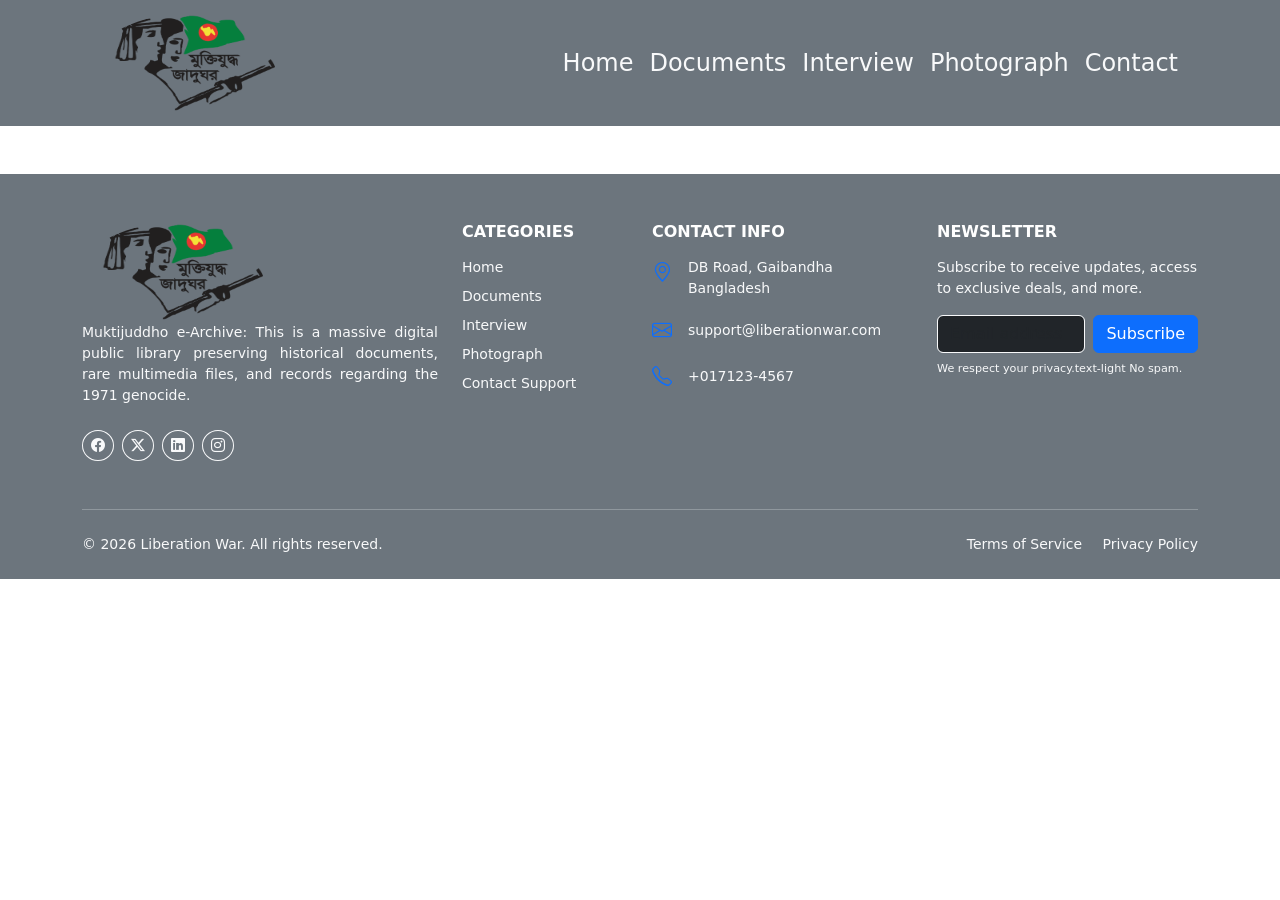
==== contact.html @ 1423ce29 "first commit" ====
<!doctype html>
<html lang="en">
    <head>
        <meta charset="utf-8">
        <meta name="viewport" content="width=device-width, initial-scale=1">
        <title>Liberation War</title>
        <link
            href="https://cdn.jsdelivr.net/npm/bootstrap@5.3.8/dist/css/bootstrap.min.css"
            rel="stylesheet"
            integrity="sha384-sRIl4kxILFvY47J16cr9ZwB07vP4J8+LH7qKQnuqkuIAvNWLzeN8tE5YBujZqJLB"
            crossorigin="anonymous">

        <!-- custom css link here -->
        <link rel="stylesheet" href="assets/css/style.css">
        <!-- bs icon here -->
        <link rel="stylesheet"
            href="https://cdn.jsdelivr.net/npm/bootstrap-icons@1.13.1/font/bootstrap-icons.min.css">
    </head>
    <body>
        <header id="header-section" class="bg-secondary">
            <div class="container">
                <nav class="navbar navbar-expand-lg">
                    <div class="container">
                        <a class="navbar-brand" href="#"><img
                                src="assets/img/large-logo.png" alt></a>
                        <button class="navbar-toggler" type="button"
                            data-bs-toggle="collapse"
                            data-bs-target="#navbarNav"
                            aria-controls="navbarNav" aria-expanded="false"
                            aria-label="Toggle navigation">
                            <span class="navbar-toggler-icon"></span>
                        </button>
                        <div class="collapse navbar-collapse" id="navbarNav">
                            <ul class="navbar-nav ms-auto">
                                <li class="nav-item">
                                    <a class="nav-link active text-light fs-4"
                                        aria-current="page" href="index.html">Home</a>
                                </li>
                                <li class="nav-item">
                                    <a class="nav-link text-light fs-4"
                                        href="document.html">Documents</a>
                                </li>
                                <li class="nav-item">
                                    <a class="nav-link text-light fs-4"
                                        href="interview.html">Interview</a>
                                </li>
                                <li class="nav-item">
                                    <a class="nav-link text-light fs-4"
                                        href="photograph.html">Photograph</a>
                                </li>
                                <li class="nav-item">
                                    <a class="nav-link text-light fs-4"
                                        href="contact.html">Contact</a>
                                </li>

                            </ul>
                        </div>
                    </div>
                </nav>
            </div>
        </header>

        <!-- Big Custom Footer -->
        <footer class="bg-secondary text-light pt-5 pb-4 mt-5">
            <div class="container">
                <div class="row gy-5">

                    <!-- Column 1: Brand & About -->
                    <div class="col-lg-4 col-md-6">
                        <img src="assets/img/large-logo.png" alt="" >
                        <p class="text-light small mb-4 " style="text-align: justify;">Muktijuddho e-Archive: This is a massive digital public library preserving historical documents, rare multimedia files, and records regarding the 1971 genocide.</p>
                        <div class="d-flex gap-2">
                            <a href="#"
                                class="btn btn-sm btn-outline-light rounded-circle"><i
                                    class="bi bi-facebook"></i></a>
                            <a href="#"
                                class="btn btn-sm btn-outline-light rounded-circle"><i
                                    class="bi bi-twitter-x"></i></a>
                            <a href="#"
                                class="btn btn-sm btn-outline-light rounded-circle"><i
                                    class="bi bi-linkedin"></i></a>
                            <a href="#"
                                class="btn btn-sm btn-outline-light rounded-circle"><i
                                    class="bi bi-instagram"></i></a>
                        </div>
                    </div>

                    <!-- Column 2: Quick Links -->
                    <div class="col-lg-2 col-md-6">
                        <h6
                            class="text-white mb-3 text-uppercase fw-bold tracking-wide">Categories</h6>
                        <ul
                            class="list-unstyled small text-light d-flex flex-column gap-2">
                            <li><a href="#"
                                    class="text-light text-decoration-none hover-white transition-all">Home</a></li>
                            <li><a href="#"
                                    class="text-light text-decoration-none hover-white transition-all">Documents</a></li>
                            <li><a href="#"
                                    class="text-light text-decoration-none hover-white transition-all">Interview</a></li>
                            <li><a href="#"
                                    class="text-light text-decoration-none hover-white transition-all">Photograph</a></li>
                            <li><a href="#"
                                    class="text-light text-decoration-none hover-white transition-all">Contact
                                    Support</a></li>
                        </ul>
                    </div>

                    <!-- Column 3: Contact Info -->
                    <div class="col-lg-3 col-md-6">
                        <h6
                            class="text-white mb-3 text-uppercase fw-bold tracking-wide">Contact
                            Info</h6>
                        <ul
                            class="list-unstyled small text-light d-flex flex-column gap-3">
                            <li class="d-flex gap-3 align-items-start">
                                <i class="bi bi-geo-alt fs-5 text-primary"></i>
                                <span>DB Road, Gaibandha<br>Bangladesh
                                    </span>
                            </li>
                            <li class="d-flex gap-3 align-items-center">
                                <i class="bi bi-envelope fs-5 text-primary"></i>
                                <span>support@liberationwar.com</span>
                            </li>
                            <li class="d-flex gap-3 align-items-center">
                                <i
                                    class="bi bi-telephone fs-5 text-primary"></i>
                                <span>+017123-4567</span>
                            </li>
                        </ul>
                    </div>

                    <!-- Column 4: Newsletter -->
                    <div class="col-lg-3 col-md-6">
                        <h6
                            class="text-white mb-3 text-uppercase fw-bold tracking-wide">Newsletter</h6>
                        <p class="text-light small mb-3">Subscribe to
                            receive updates, access to exclusive deals, and
                            more.</p>
                        <form class="d-flex gap-2">
                            <input type="email"
                                class="form-control bg-dark text-light border-light"
                                placeholder="Email address" required>
                            <button class="btn btn-primary"
                                type="submit">Subscribe</button>
                        </form>
                        <div class="form-text text-light mt-2"
                            style="font-size: 0.7rem;">We respect your privacy.text-light
                            No spam.</div>
                    </div>

                </div>

                <!-- Simple Footer Copyright -->
                <hr class="border-light mt-5 mb-4">
                <div class="row align-items-center">
                    <div
                        class="col-md-6 text-center text-md-start small text-light mb-3 mb-md-0">
                        &copy; 2026 Liberation War. All rights reserved.
                    </div>
                    <div class="col-md-6 text-center text-md-end small">
                        <a href="#"
                            class="text-light text-decoration-none me-3 hover-white">Terms
                            of Service</a>
                        <a href="#"
                            class="text-light text-decoration-none hover-white">Privacy
                            Policy</a>
                    </div>
                </div>
            </div>
        </footer>

        <script
            src="https://cdn.jsdelivr.net/npm/bootstrap@5.3.8/dist/js/bootstrap.bundle.min.js"
            integrity="sha384-FKyoEForCGlyvwx9Hj09JcYn3nv7wiPVlz7YYwJrWVcXK/BmnVDxM+D2scQbITxI"
            crossorigin="anonymous"></script>
    </body>
</html>
---- assets/css/style.css ----
*{
    margin: 0;
    padding: 0;
    box-sizing: border-box;
}
#header-section img{
    width: 200px;
    height: 100px;
    border-radius: 50%;
}
footer .container .row img{
     width: 200px;
    height: 100px;
    border-radius: 50%;
}
#banner{
    background: rgba(26, 25, 25, 0.5) url("../img/Banner.jpg");
    height: 80vh;
    background-repeat: no-repeat;
    background-size: cover;
    background-blend-mode: multiply;
}
#banner{
    display: flex;
    align-items: center;
    color: white;
}
#Heighlight .card:hover{
    background-color:aquamarine;
    transition: 0.3s;
}

#photograph img{
    height: 200px;
}

#documents img{
    height: 300px;
}
#documents .card:hover{
    background-color: aquamarine;
    transition: 0.3s;
}

#breadcumb{
    background-image: url(../img/breadcumb.png);
    height: 30vh;
    background-repeat: no-repeat;
    background-size: cover;
    display: flex;
    align-items: center;
    justify-content: center;
}
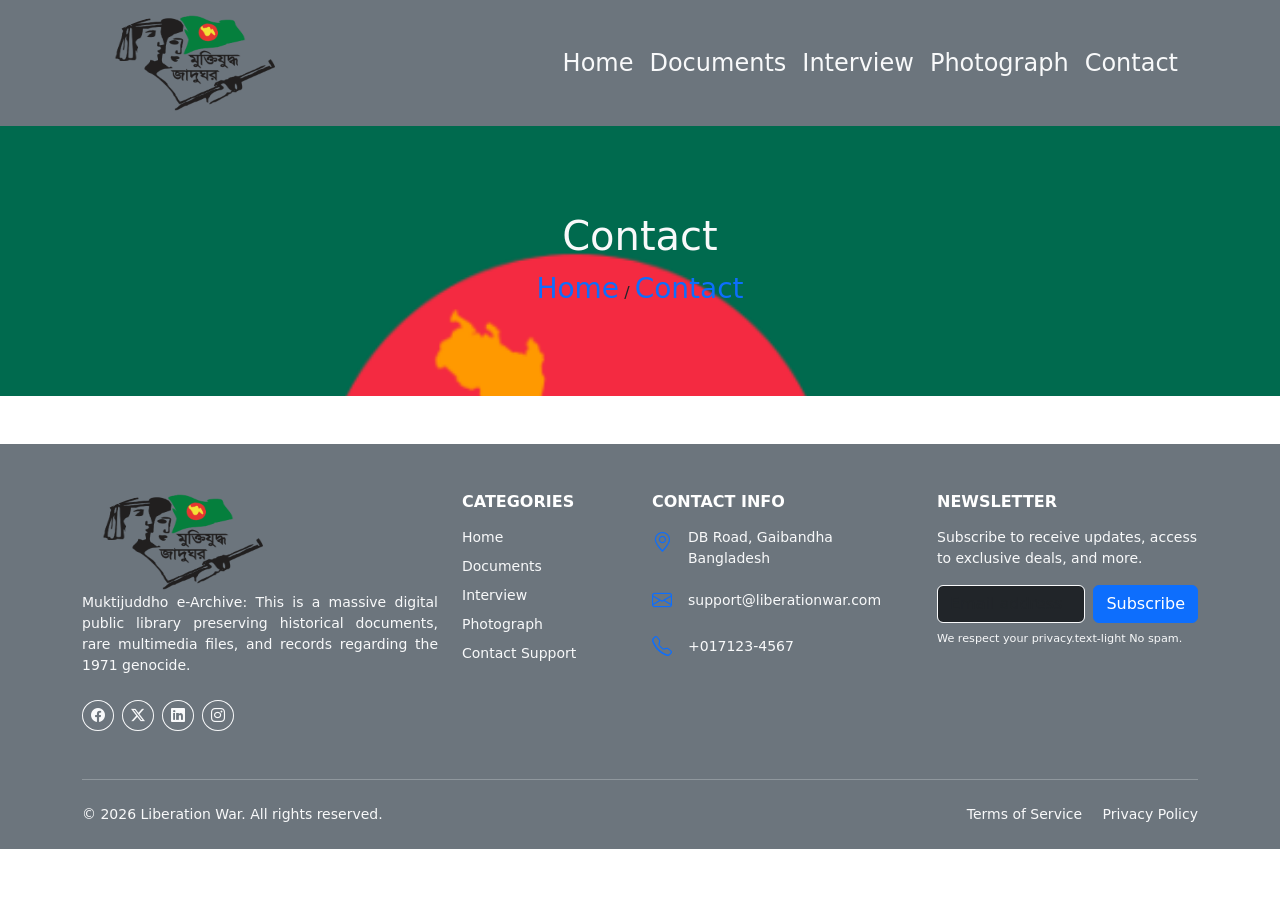
==== commit b87ee90a: "Update" ====
--- a/contact.html
+++ b/contact.html
@@ -59,6 +59,15 @@
                 </nav>
             </div>
         </header>
+
+         <main>
+            <section id="breadcumb">
+                <div class="text-center align-items-center">
+                    <h2 class="text-light fs-1">Contact</h2>
+                    <a href="index.html" class="text-decoration-none fs-3 active">Home</a> <span>/</span> <a href="contact.html" class="text-decoration-none fs-3" >Contact</a>
+                </div>
+            </section>
+        </main>
 
         <!-- Big Custom Footer -->
         <footer class="bg-secondary text-light pt-5 pb-4 mt-5">
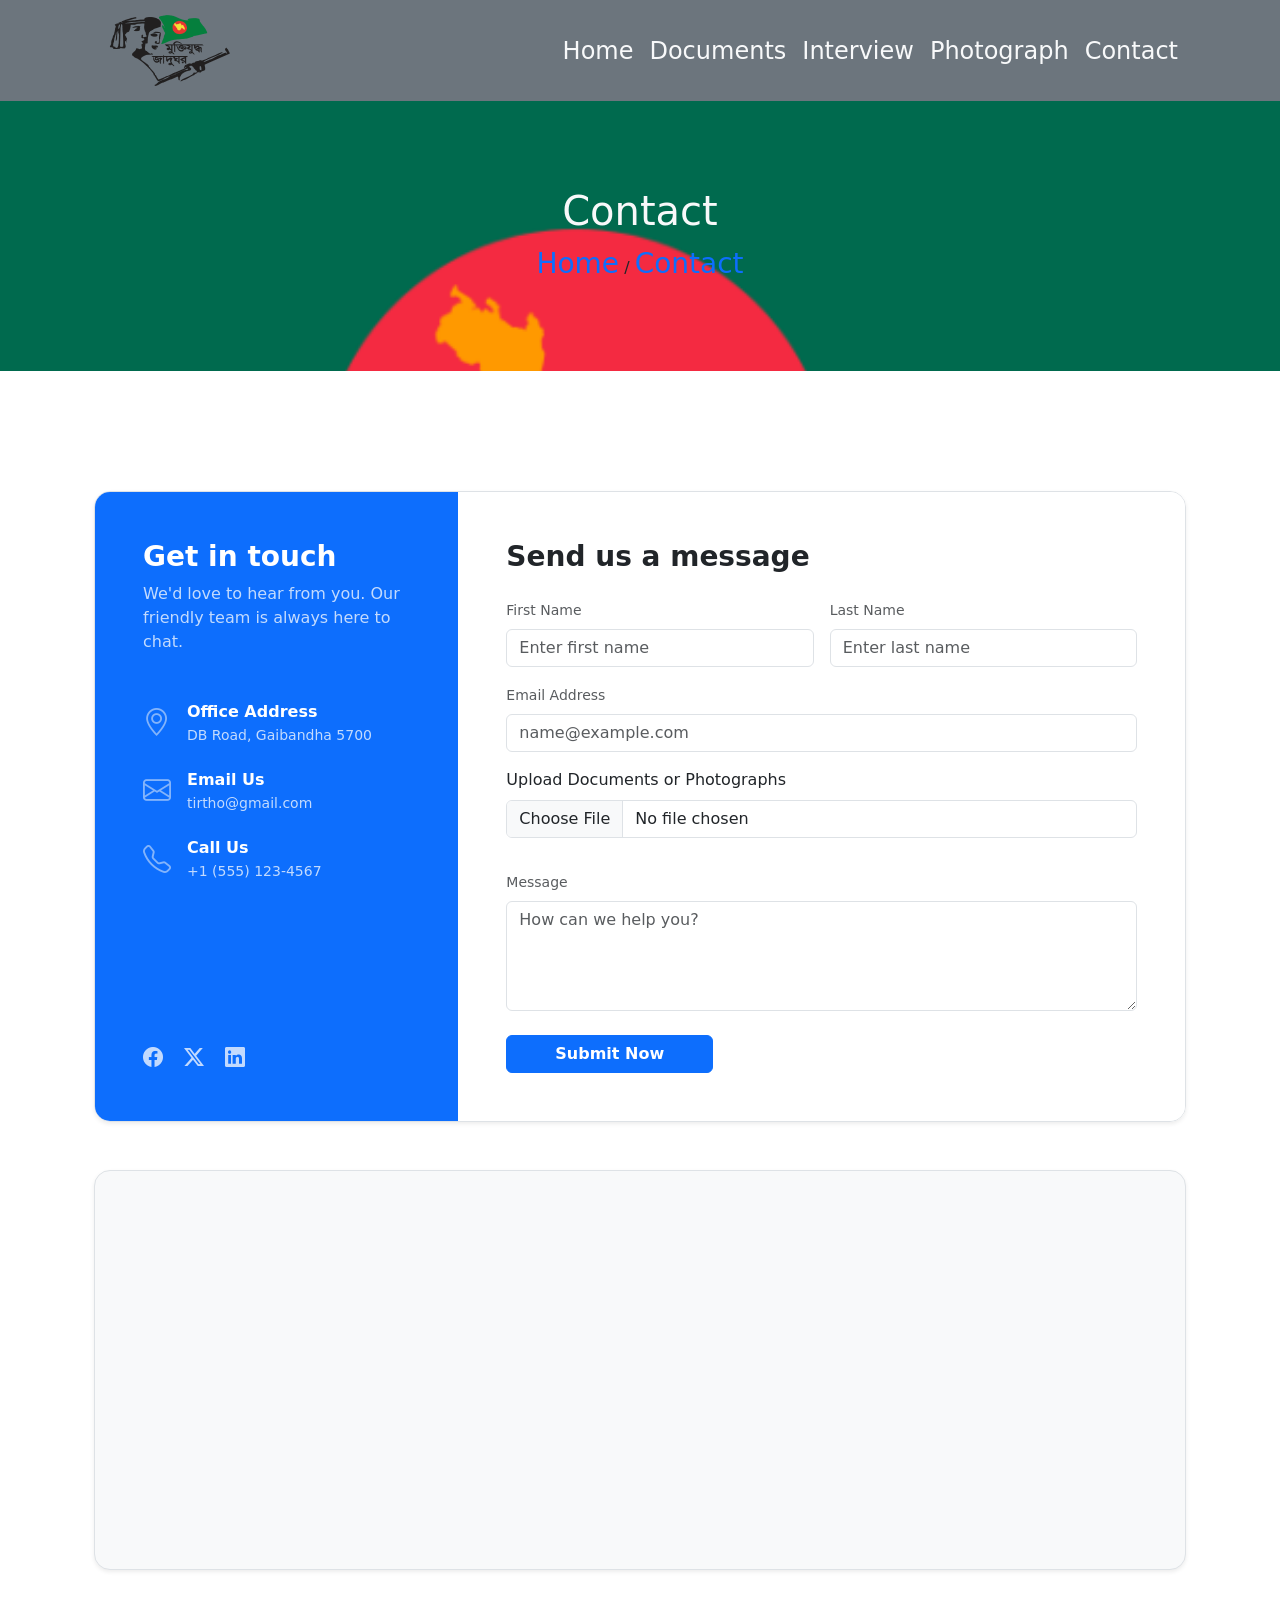
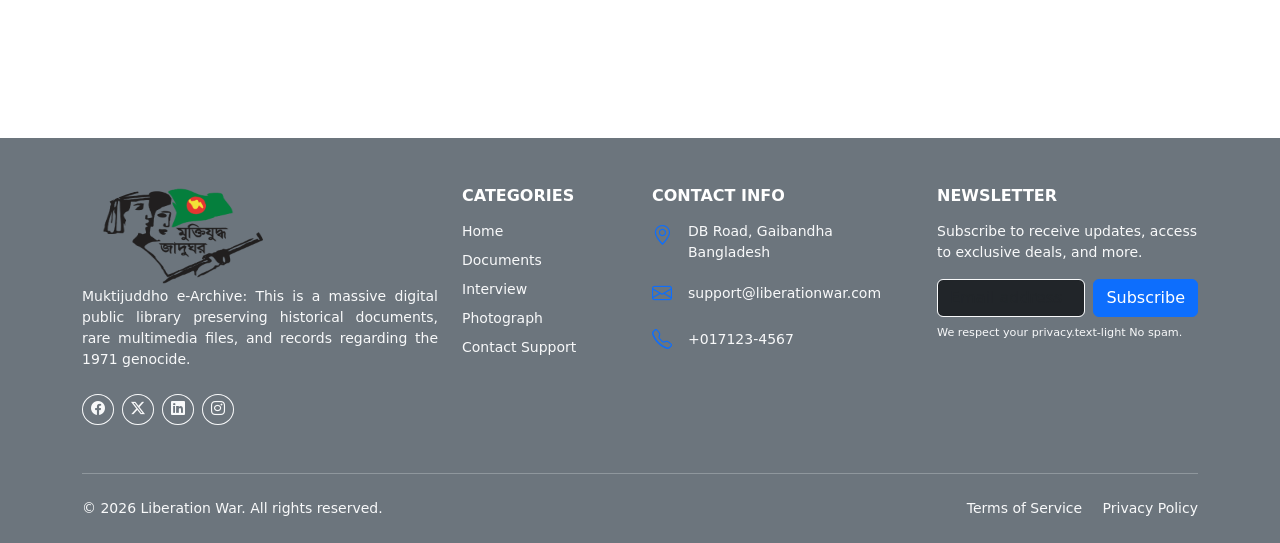
==== commit 2f96944f: "last update" ====
--- a/contact.html
+++ b/contact.html
@@ -34,7 +34,8 @@
                             <ul class="navbar-nav ms-auto">
                                 <li class="nav-item">
                                     <a class="nav-link active text-light fs-4"
-                                        aria-current="page" href="index.html">Home</a>
+                                        aria-current="page"
+                                        href="index.html">Home</a>
                                 </li>
                                 <li class="nav-item">
                                     <a class="nav-link text-light fs-4"
@@ -60,11 +61,155 @@
             </div>
         </header>
 
-         <main>
+        <main>
             <section id="breadcumb">
                 <div class="text-center align-items-center">
                     <h2 class="text-light fs-1">Contact</h2>
-                    <a href="index.html" class="text-decoration-none fs-3 active">Home</a> <span>/</span> <a href="contact.html" class="text-decoration-none fs-3" >Contact</a>
+                    <a href="index.html"
+                        class="text-decoration-none fs-3 active">Home</a>
+                    <span>/</span> <a href="contact.html"
+                        class="text-decoration-none fs-3">Contact</a>
+                </div>
+            </section>
+
+            <section id="contact" class="py-5">
+                <div class="container">
+                    <!-- Contact Split Form & Info Section -->
+                    <section class="py-5">
+                        <div class="container py-4">
+                            <!-- Main Contact Card -->
+                            <div
+                                class="row g-0 rounded-4 shadow-sm overflow-hidden border">
+
+                                <!-- Left Info Panel -->
+                                <div
+                                    class="col-lg-4 bg-primary text-white p-5 d-flex flex-column justify-content-between">
+                                    <div>
+                                        <h3 class="fw-bold mb-2">Get in
+                                            touch</h3>
+                                        <p class="opacity-75 mb-5">We'd love to
+                                            hear from you. Our friendly team is
+                                            always here to chat.</p>
+
+                                        <div
+                                            class="d-flex align-items-center gap-3 mb-4">
+                                            <i
+                                                class="bi bi-geo-alt fs-3 text-light opacity-50"></i>
+                                            <div>
+                                                <h6 class="mb-1 fw-bold">Office
+                                                    Address</h6>
+                                                <p
+                                                    class="mb-0 opacity-75 small">DB
+                                                    Road, Gaibandha 5700</p>
+                                            </div>
+                                        </div>
+
+                                        <div
+                                            class="d-flex align-items-center gap-3 mb-4">
+                                            <i
+                                                class="bi bi-envelope fs-3 text-light opacity-50"></i>
+                                            <div>
+                                                <h6 class="mb-1 fw-bold">Email
+                                                    Us</h6>
+                                                <p
+                                                    class="mb-0 opacity-75 small">tirtho@gmail.com</p>
+                                            </div>
+                                        </div>
+
+                                        <div
+                                            class="d-flex align-items-center gap-3">
+                                            <i
+                                                class="bi bi-telephone fs-3 text-light opacity-50"></i>
+                                            <div>
+                                                <h6 class="mb-1 fw-bold">Call
+                                                    Us</h6>
+                                                <p
+                                                    class="mb-0 opacity-75 small">+1
+                                                    (555) 123-4567</p>
+                                            </div>
+                                        </div>
+                                    </div>
+
+                                    <!-- Socials -->
+                                    <div class="mt-5">
+                                        <a href="#"
+                                            class="text-white me-3 fs-5 opacity-75 hover-opacity-100 transition-all"><i
+                                                class="bi bi-facebook"></i></a>
+                                        <a href="#"
+                                            class="text-white me-3 fs-5 opacity-75 hover-opacity-100 transition-all"><i
+                                                class="bi bi-twitter-x"></i></a>
+                                        <a href="#"
+                                            class="text-white fs-5 opacity-75 hover-opacity-100 transition-all"><i
+                                                class="bi bi-linkedin"></i></a>
+                                    </div>
+                                </div>
+
+                                <!-- Right Form Panel -->
+                                <div class="col-lg-8 bg-white p-5">
+                                    <h3 class="fw-bold mb-4">Send us a
+                                        message</h3>
+                                    <form id="contactForm">
+                                        <div class="row g-3">
+                                            <div class="col-md-6">
+                                                <label
+                                                    class="form-label small fw-medium text-muted">First
+                                                    Name</label>
+                                                <input type="text"
+                                                    class="form-control"
+                                                    placeholder="Enter first name"
+                                                    required>
+                                            </div>
+                                            <div class="col-md-6">
+                                                <label
+                                                    class="form-label small fw-medium text-muted">Last
+                                                    Name</label>
+                                                <input type="text"
+                                                    class="form-control"
+                                                    placeholder="Enter last name"
+                                                    required>
+                                            </div>
+                                            <div class="col-12">
+                                                <label
+                                                    class="form-label small fw-medium text-muted">Email
+                                                    Address</label>
+                                                <input type="email"
+                                                    class="form-control"
+                                                    placeholder="name@example.com"
+                                                    required>
+                                            </div>
+
+                                            <div class="mb-3">
+                                                <label for="formFile"
+                                                    class="form-label">Upload Documents or Photographs</label>
+                                                <input class="form-control"
+                                                    type="file" id="formFile">
+                                            </div>
+                                            <div class="col-12">
+                                                <label
+                                                    class="form-label small fw-medium text-muted">Message</label>
+                                                <textarea class="form-control"
+                                                    rows="4"
+                                                    placeholder="How can we help you?"
+                                                    required></textarea>
+                                            </div>
+                                            <div class="col-12 mt-4">
+                                                <button type="submit"
+                                                    class="btn btn-primary px-5 fw-bold">Submit Now</button>
+                                            </div>
+                                        </div>
+                                    </form>
+                                </div>
+                            </div>
+
+                            <!-- Full Width Map Embed -->
+                            <div
+                                class="rounded-4 overflow-hidden shadow-sm mt-5 border bg-light"
+                                style="height: 400px;">
+                                <iframe src="https://www.google.com/maps/embed?pb=!1m18!1m12!1m3!1d3606.221535463079!2d89.54440927605737!3d25.330346126293513!2m3!1f0!2f0!3f0!3m2!1i1024!2i768!4f13.1!3m3!1m2!1s0x39fd22d586b98c85%3A0x8906ee067aec1171!2sD.B.%20Rd%2C%20Gaibanda!5e0!3m2!1sen!2sbd!4v1783718472050!5m2!1sen!2sbd" width="100%git" height="450" style="border:0;" allowfullscreen="" loading="lazy" referrerpolicy="strict-origin-when-cross-origin"></iframe>
+                            </div>
+                        </div>
+                    </section>
+
                 </div>
             </section>
         </main>
@@ -76,8 +221,12 @@
 
                     <!-- Column 1: Brand & About -->
                     <div class="col-lg-4 col-md-6">
-                        <img src="assets/img/large-logo.png" alt="" >
-                        <p class="text-light small mb-4 " style="text-align: justify;">Muktijuddho e-Archive: This is a massive digital public library preserving historical documents, rare multimedia files, and records regarding the 1971 genocide.</p>
+                        <img src="assets/img/large-logo.png" alt>
+                        <p class="text-light small mb-4 "
+                            style="text-align: justify;">Muktijuddho e-Archive:
+                            This is a massive digital public library preserving
+                            historical documents, rare multimedia files, and
+                            records regarding the 1971 genocide.</p>
                         <div class="d-flex gap-2">
                             <a href="#"
                                 class="btn btn-sm btn-outline-light rounded-circle"><i
@@ -124,7 +273,7 @@
                             <li class="d-flex gap-3 align-items-start">
                                 <i class="bi bi-geo-alt fs-5 text-primary"></i>
                                 <span>DB Road, Gaibandha<br>Bangladesh
-                                    </span>
+                                </span>
                             </li>
                             <li class="d-flex gap-3 align-items-center">
                                 <i class="bi bi-envelope fs-5 text-primary"></i>
@@ -153,7 +302,8 @@
                                 type="submit">Subscribe</button>
                         </form>
                         <div class="form-text text-light mt-2"
-                            style="font-size: 0.7rem;">We respect your privacy.text-light
+                            style="font-size: 0.7rem;">We respect your
+                            privacy.text-light
                             No spam.</div>
                     </div>
 
--- a/assets/css/style.css
+++ b/assets/css/style.css
@@ -4,8 +4,8 @@
     box-sizing: border-box;
 }
 #header-section img{
-    width: 200px;
-    height: 100px;
+    width: 150px;
+    height: 75px;
     border-radius: 50%;
 }
 footer .container .row img{
@@ -27,7 +27,7 @@
 }
 #Heighlight .card:hover{
     background-color:aquamarine;
-    transition: 0.3s;
+    transition: 0.3s ease;
 }
 
 #photograph img{
@@ -37,9 +37,9 @@
 #documents img{
     height: 300px;
 }
-#documents .card:hover{
+.card:hover{
     background-color: aquamarine;
-    transition: 0.3s;
+    transition: 0.3s ease;
 }
 
 #breadcumb{
@@ -50,4 +50,28 @@
     display: flex;
     align-items: center;
     justify-content: center;
+}
+#historical img{
+    height: 350px;
+    
+}
+
+ .card-img{
+    overflow: hidden;
+    transition: 0.5s ease;
+}
+ .card:hover .card-img img{
+    transform: scale(1.10);
+}
+.card-img img{
+    height: 350px;
+}
+#Gallery img{
+    height: 200px;
+    overflow: hidden;
+    transition: 0.3s ease;
+}
+
+#Gallery img:hover{
+    transform: scale(1.1);
 }
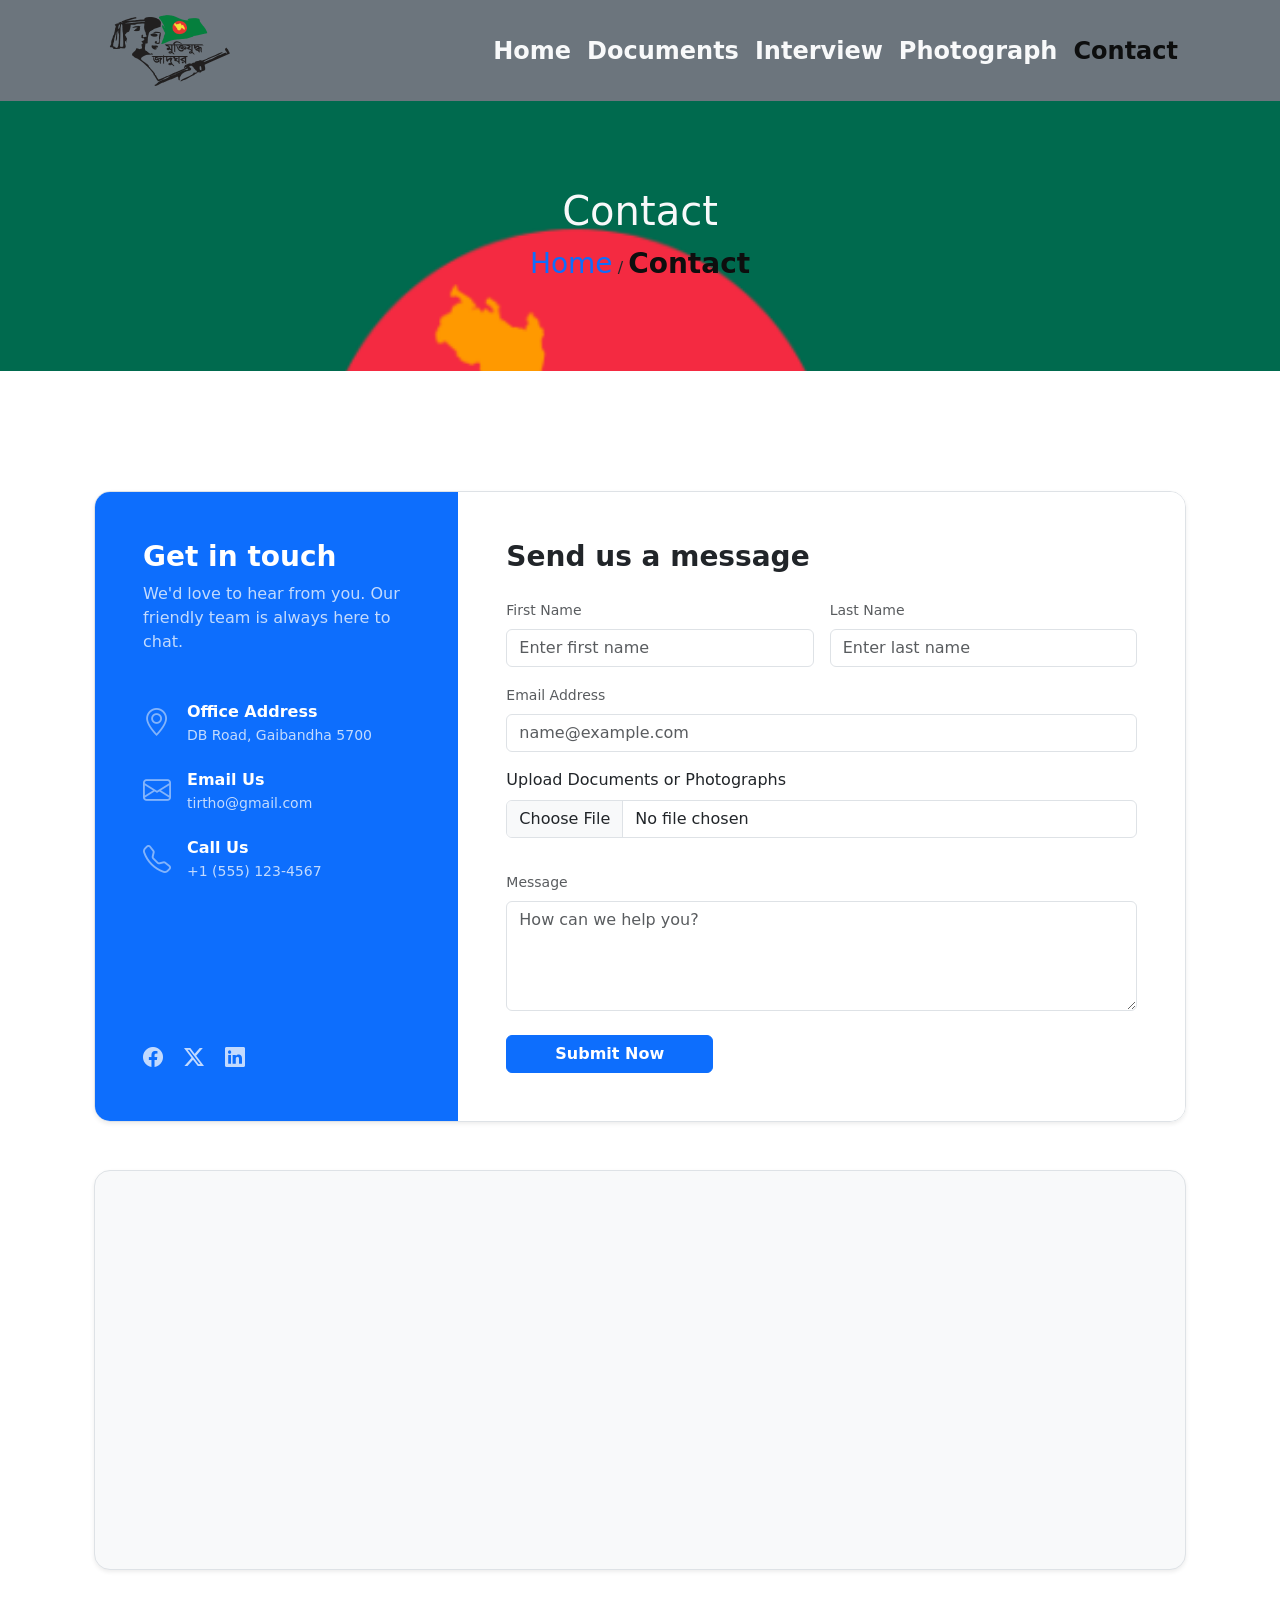
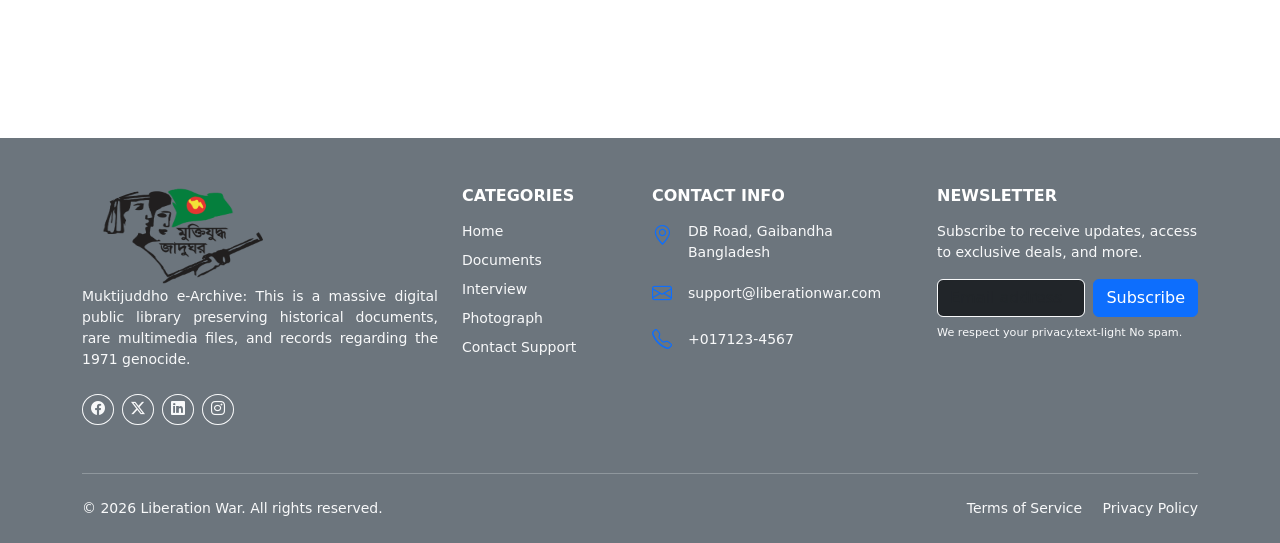
==== commit c4a69428: "last commit" ====
--- a/contact.html
+++ b/contact.html
@@ -33,7 +33,7 @@
                         <div class="collapse navbar-collapse" id="navbarNav">
                             <ul class="navbar-nav ms-auto">
                                 <li class="nav-item">
-                                    <a class="nav-link active text-light fs-4"
+                                    <a class="nav-link  text-light fs-4"
                                         aria-current="page"
                                         href="index.html">Home</a>
                                 </li>
@@ -50,7 +50,7 @@
                                         href="photograph.html">Photograph</a>
                                 </li>
                                 <li class="nav-item">
-                                    <a class="nav-link text-light fs-4"
+                                    <a class="nav-link text-light fs-4 active"
                                         href="contact.html">Contact</a>
                                 </li>
 
@@ -66,9 +66,9 @@
                 <div class="text-center align-items-center">
                     <h2 class="text-light fs-1">Contact</h2>
                     <a href="index.html"
-                        class="text-decoration-none fs-3 active">Home</a>
+                        class="text-decoration-none fs-3 ">Home</a>
                     <span>/</span> <a href="contact.html"
-                        class="text-decoration-none fs-3">Contact</a>
+                        class="text-decoration-none fs-3 active">Contact</a>
                 </div>
             </section>
 
--- a/assets/css/style.css
+++ b/assets/css/style.css
@@ -62,9 +62,11 @@
 }
  .card:hover .card-img img{
     transform: scale(1.10);
+    overflow: hidden;
 }
 .card-img img{
     height: 350px;
+
 }
 #Gallery img{
     height: 200px;
@@ -72,6 +74,21 @@
     transition: 0.3s ease;
 }
 
-#Gallery img:hover{
+/* #Gallery img:hover{
     transform: scale(1.1);
+    overflow: hidden;
+} */
+
+.active {
+    color: rgb(13, 14, 14) !important;
+    font-weight: bold;
+}
+#header-section li a:hover {
+    color:rgb(19, 19, 18) !important;
+    font-weight: bold;
+    overflow: hidden;
+    border-bottom: black solid 2px;
+}
+#header-section li a{
+    font-weight: bold;
 }
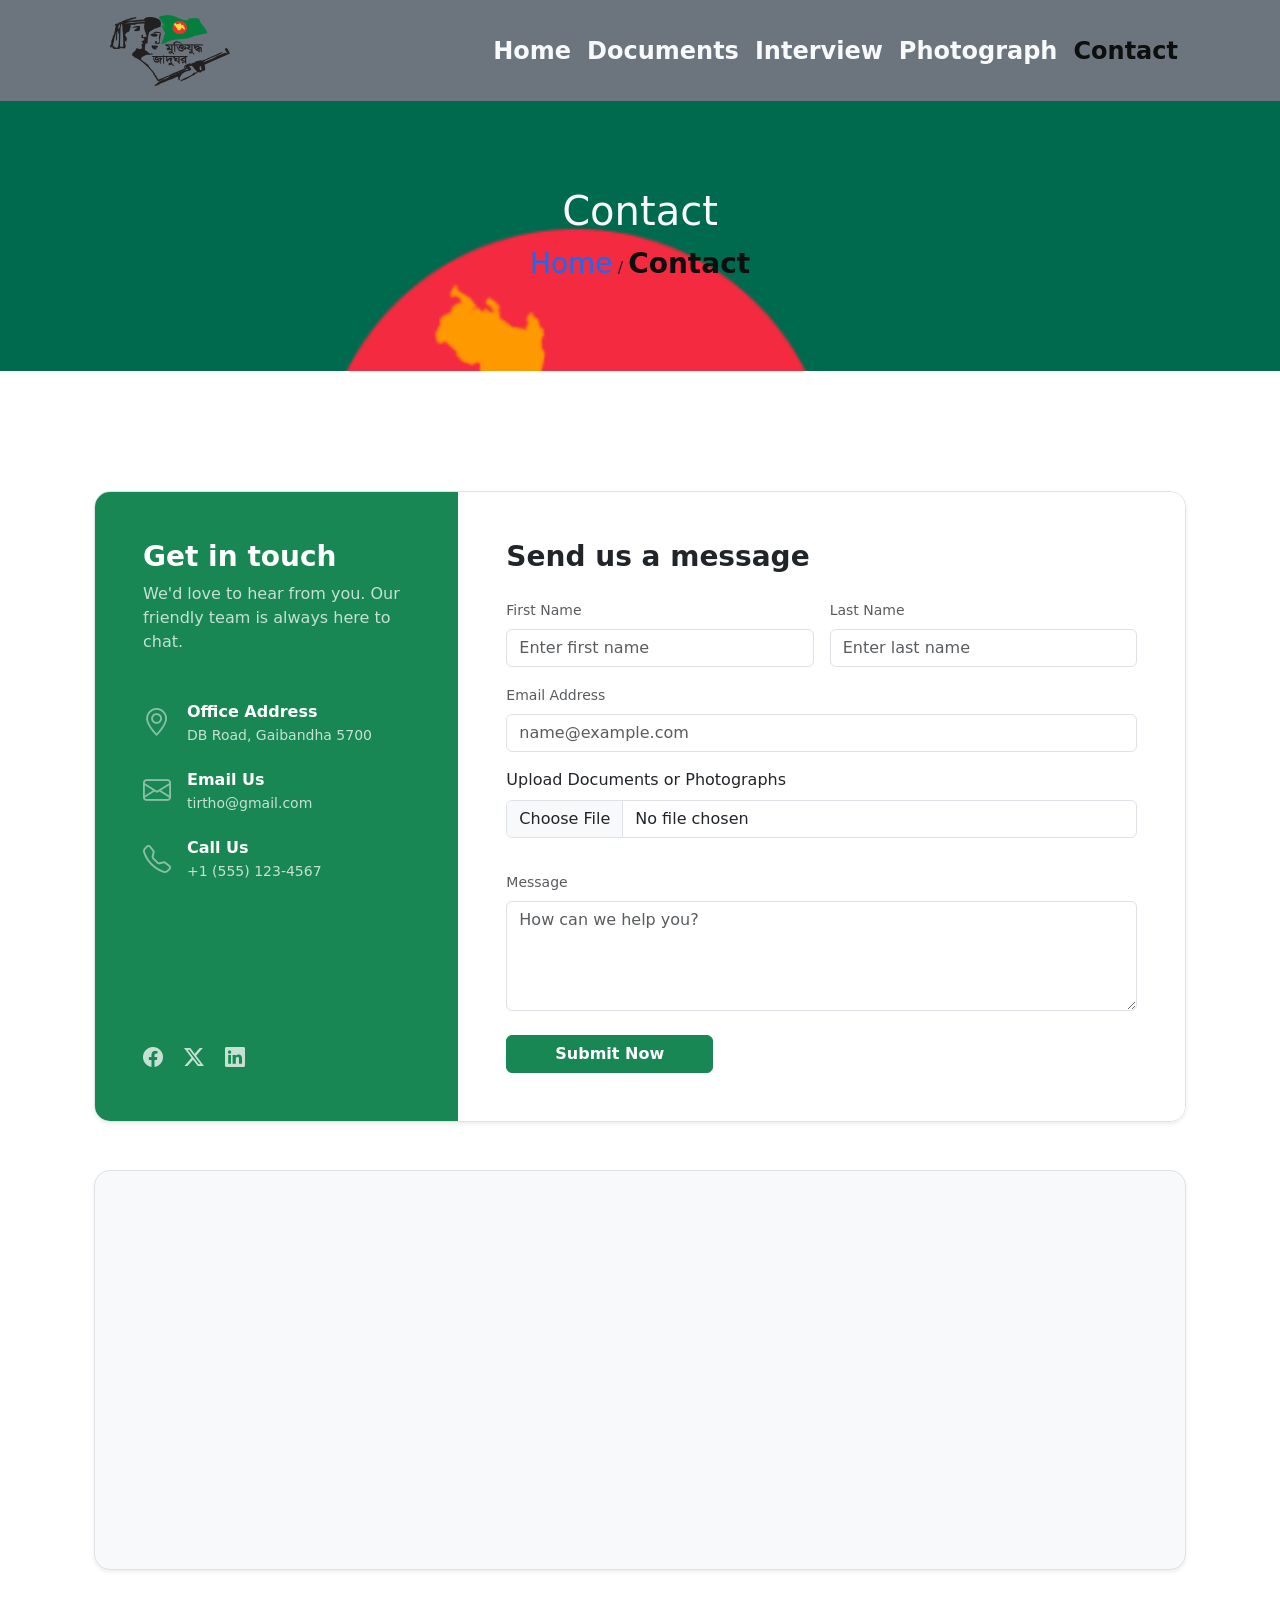
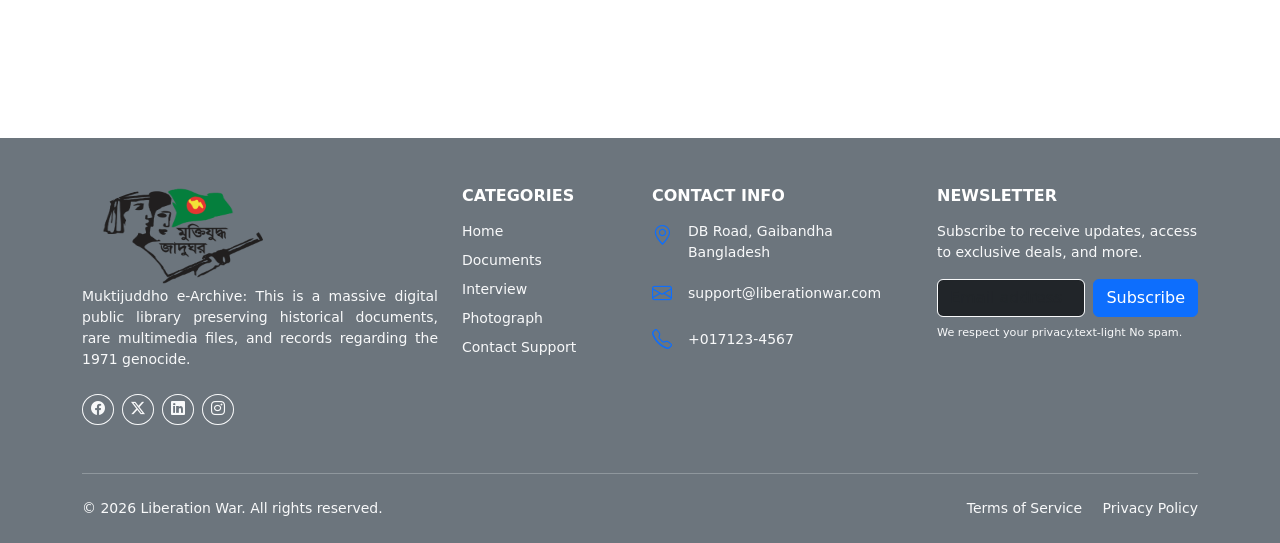
==== commit 86bb5d96: "commit" ====
--- a/contact.html
+++ b/contact.html
@@ -83,7 +83,7 @@
 
                                 <!-- Left Info Panel -->
                                 <div
-                                    class="col-lg-4 bg-primary text-white p-5 d-flex flex-column justify-content-between">
+                                    class="col-lg-4 bg-success text-white p-5 d-flex flex-column justify-content-between">
                                     <div>
                                         <h3 class="fw-bold mb-2">Get in
                                             touch</h3>
@@ -194,7 +194,7 @@
                                             </div>
                                             <div class="col-12 mt-4">
                                                 <button type="submit"
-                                                    class="btn btn-primary px-5 fw-bold">Submit Now</button>
+                                                    class="btn btn-success px-5 fw-bold">Submit Now</button>
                                             </div>
                                         </div>
                                     </form>
--- a/assets/css/style.css
+++ b/assets/css/style.css
@@ -91,4 +91,9 @@
 }
 #header-section li a{
     font-weight: bold;
+}
+#header-section{
+    position: sticky;
+    top: 0;
+    z-index: 999;
 }
